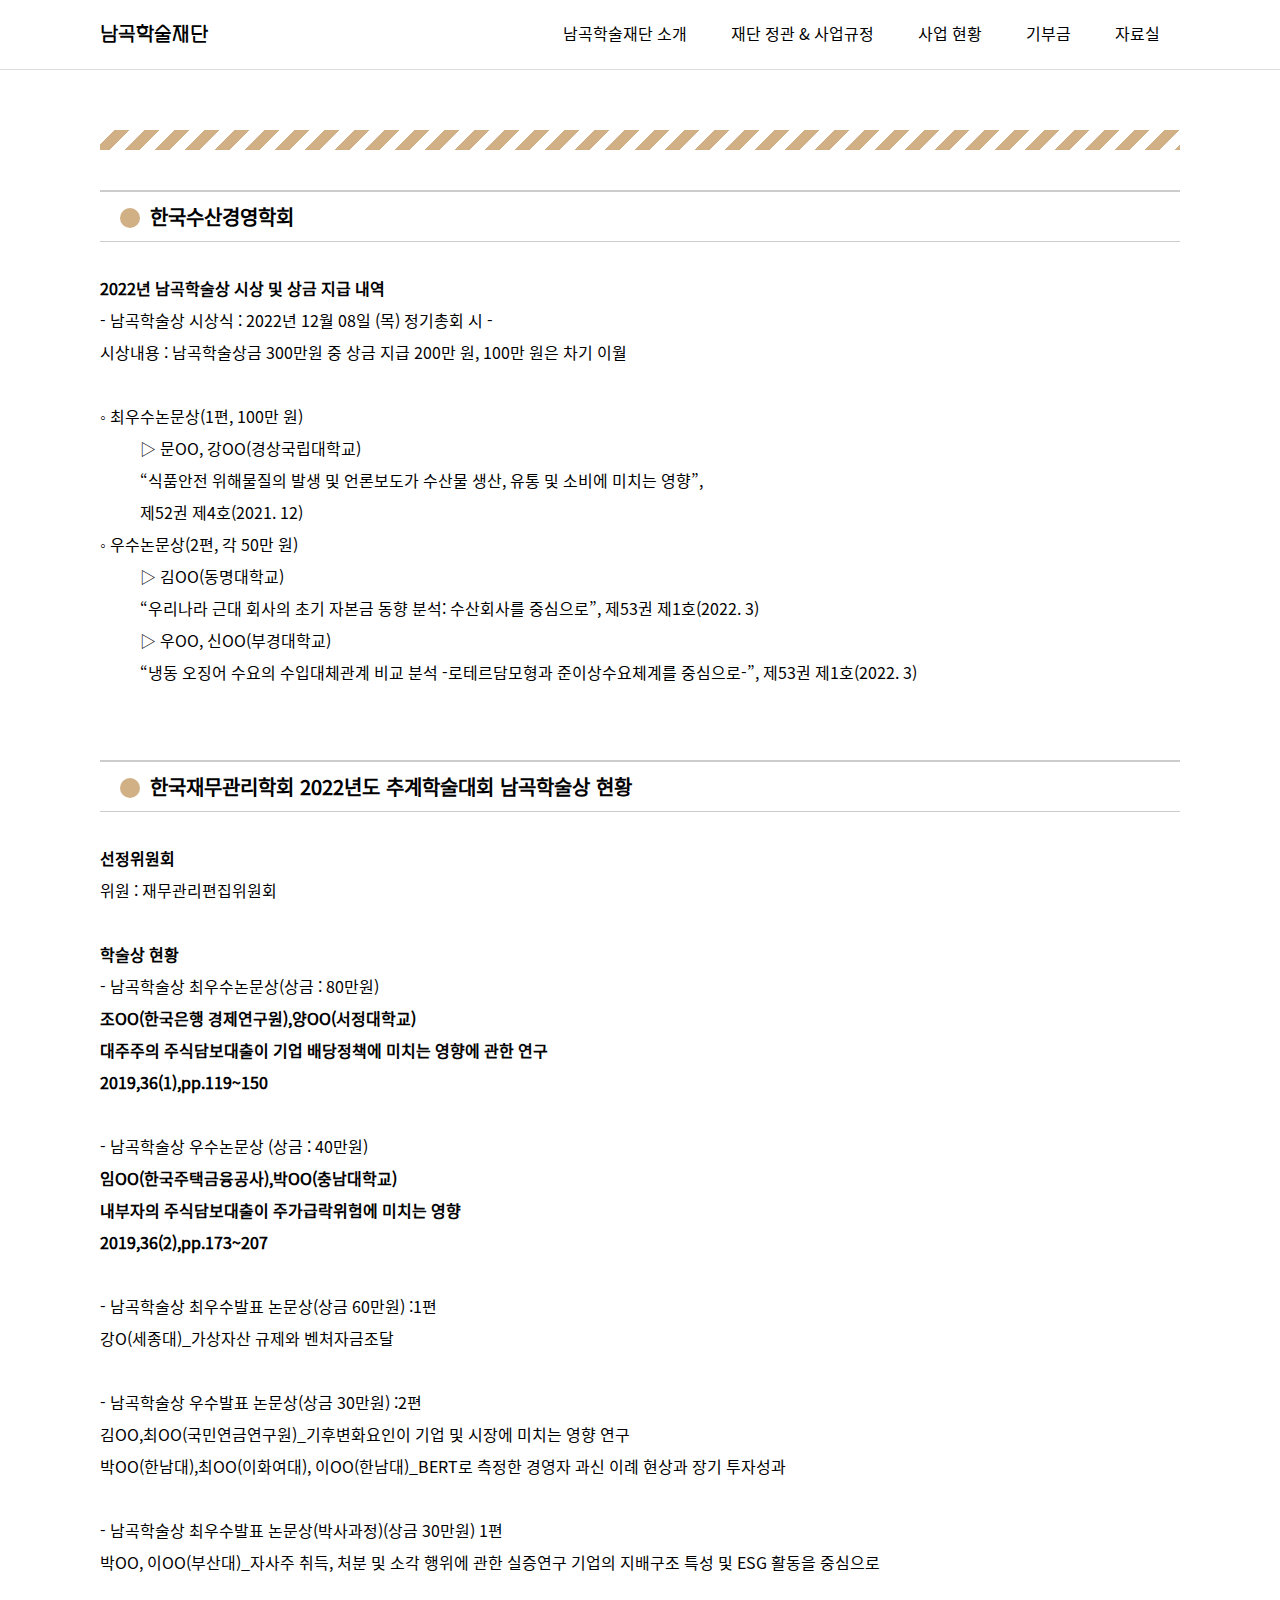
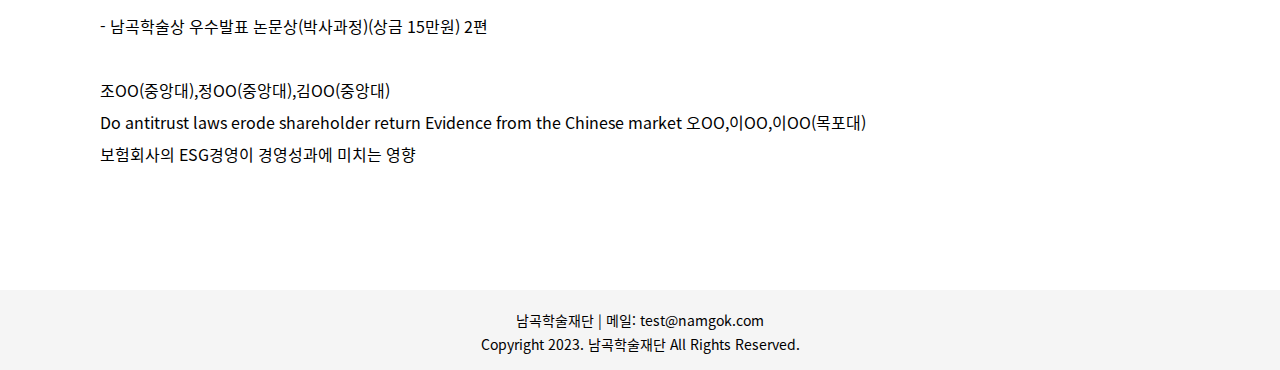
==== current.html @ 8aabb48a "Refactor: subPage 디렉토리 변경, 메인 공지사항 내용 추가" ====
<!DOCTYPE html>
<html lang="ko">
<head>
    <meta charset="UTF-8">
    <meta http-equiv="X-UA-Compatible" content="IE=edge">
    <meta name="viewport" content="width=device-width, initial-scale=1.0">
    <!-- webMaster -->
    <meta name="robots" content="all" />
    <meta name="title" content="남곡학술재단" />
    <meta name="subject" content="남곡학술재단" />
    <meta name="keywords" content="남곡학술재단, 남곡, 학술, 재단" />
    <meta name="description" content="남곡학술재단" />
    <title>남곡학술재단 홈페이지</title>
    <link rel="stylesheet" href="./css/style.css">
    <link rel="stylesheet" href="./css/font.css">
</head>
<body>
    <div id="wrapSub">
        <header id="header">
            <a class="logo" href="./index.html">남곡학술재단</a>
            <ul class="menu">
                <li><a href="./business.html">남곡학술재단 소개</a></li>
                <li><a href="./now.html">재단 정관 & 사업규정</a></li>
                <li><a href="./current.html">사업 현황</a></li>
                <li><a href="./donation.html">기부금</a></li>
                <li><a href="./reference.html">자료실</a></li>
            </ul>
        </header>

        <div id="container">
            <div class="topPattern"></div>
            <strong class="title">
                <i class="titleIcon"></i>한국수산경영학회
            </strong>

            <span class="text">
                <p class="subTitle">2022년 남곡학술상 시상 및 상금 지급 내역</p>
                - 남곡학술상 시상식 : 2022년 12월 08일 (목) 정기총회 시 -<br />
                시상내용 : 남곡학술상금 300만원 중 상금 지급 200만 원, 100만 원은 차기 이월<br /><br />

                ◦ 최우수논문상(1편, 100만 원)
                <p class="indent">▷ 문OO, 강OO(경상국립대학교)</p>
                <p class="indent">“식품안전 위해물질의 발생 및 언론보도가 수산물 생산, 유통 및 소비에 미치는 영향”,</p>
                <p class="indent">제52권 제4호(2021. 12)</p>

                ◦ 우수논문상(2편, 각 50만 원)
                <p class="indent">▷ 김OO(동명대학교)</p>
                <p class="indent">“우리나라 근대 회사의 초기 자본금 동향 분석: 수산회사를 중심으로”, 제53권 제1호(2022. 3)</p>
                <p class="indent">▷ 우OO, 신OO(부경대학교)</p>
                <p class="indent">“냉동 오징어 수요의 수입대체관계 비교 분석 -로테르담모형과 준이상수요체계를 중심으로-”, 제53권 제1호(2022. 3)</p><br />
            </span>

            <strong class="title">
                <i class="titleIcon"></i>한국재무관리학회 2022년도 추계학술대회 남곡학술상 현황
            </strong>

            <span class="text">
                <p class="subTitle">선정위원회</p>
                위원 : 재무관리편집위원회<br /><br />
                <p class="subTitle">학술상 현황</p>
                - 남곡학술상 최우수논문상(상금 : 80만원)<br />
                <p class="subTitle">조OO(한국은행 경제연구원),양OO(서정대학교)</p>
                <p class="subTitle">대주주의 주식담보대출이 기업 배당정책에 미치는 영향에 관한 연구</p>
                <p class="subTitle">2019,36(1),pp.119~150</p><br />
                
                - 남곡학술상 우수논문상 (상금 : 40만원)
                <p class="subTitle">임OO(한국주택금융공사),박OO(충남대학교)</p>
                <p class="subTitle">내부자의 주식담보대출이 주가급락위험에 미치는 영향</p>
                <p class="subTitle">2019,36(2),pp.173~207</p><br />
                
                - 남곡학술상 최우수발표 논문상(상금 60만원) :1편</br>
                강O(세종대)_가상자산 규제와 벤처자금조달</br></br>

                - 남곡학술상 우수발표 논문상(상금 30만원) :2편</br>
                김OO,최OO(국민연금연구원)_기후변화요인이 기업 및 시장에 미치는 영향 연구</br>
                박OO(한남대),최OO(이화여대), 이OO(한남대)_BERT로 측정한 경영자 과신 이례 현상과 장기 투자성과</br></br>

                - 남곡학술상 최우수발표 논문상(박사과정)(상금 30만원) 1편</br>
                박OO, 이OO(부산대)_자사주 취득, 처분 및 소각 행위에 관한 실증연구 기업의 지배구조 특성 및 ESG 활동을 중심으로</br></br>

                - 남곡학술상 우수발표 논문상(박사과정)(상금 15만원) 2편</br></br>
                조OO(중앙대),정OO(중앙대),김OO(중앙대)</br>
                Do antitrust laws erode shareholder return Evidence from the Chinese market 오OO,이OO,이OO(목포대)</br>
                보험회사의 ESG경영이 경영성과에 미치는 영향
            </span>
        </div>

        <footer id="footer">
            <address class="address">
                <span>남곡학술재단 |</span>
                메일: <a href="mailto:test@namgok.com">test@namgok.com</a>
            </address>
            <p class="copy">Copyright 2023. 남곡학술재단 All Rights Reserved.</p>
        </footer>
    </div>
</body>
</html>
---- css/style.css ----
/* 초기화 */
*{margin:0; padding:0; list-style:none;}

/* 전체 */
body{font-family:'noto-sans-Regular';}

/* wrap */
#wrapMain{width:100%; min-width:1000px; padding:0; margin:0 auto; box-sizing:border-box;}
#wrapSub{width:100%; min-width:1000px; padding:0; margin:0 auto; box-sizing:border-box;}

/* header */
#header{position:relative; width:100%; min-width:1200px; height:70px; margin:0 auto; padding:0 100px; border-bottom:1px solid #ddd; box-sizing:border-box;}

/* #header .logo{font-family:'SCDream4';} */
#header .logo{position:absolute; top:24px; font-family:'NIXGONFONTS_M'; font-size:20px !important;}
#header .logo{font-size:18px; font-weight:600; color:#000; text-decoration:none;}

#header .menu{position:absolute; top:21px; right:100px;}
#header .menu > li{display:inline-block; margin:0 20px;}
#header .menu > li:hover{font-weight:900;}
#header .menu > li > a{color:#000; text-decoration:none; word-break:break-all;}

/* container */
#wrapMain #container, #wrapSub #container{width:100%; box-sizing:border-box;}

/* container - main */
#wrapMain #container{text-align:center;}
#wrapMain #container .mainImg{position:relative; width:100%;}
#wrapMain #container .mainImg .mainText{position:absolute; width:100%; height:99.3%; padding:20% 0 0 16%; background-color:rgba(0, 0, 0, .4); font-size:22px; font-weight:200; color:#ccc; text-align:left; box-sizing:border-box;}
#wrapMain #container .mainImg .mainText > span{font-size:25px; font-weight:500; color:#fff;}
#wrapMain #container .mainImg .mainBanner{width:100%;}

#wrapMain #container .short_cut{display:inline-block; margin-top:60px;}
#wrapMain #container .short_cut > a{display:inline-block; padding:10px 20px; border:1px solid #ccc; border-radius:10px; text-decoration:none; color:#000;}
#wrapMain #container .short_cut > a > strong{margin-right:10px; vertical-align:middle; font-size:14px;}
#wrapMain #container .short_cut > a > img{width:100px; vertical-align:middle;}

#wrapMain #container .notice{margin-top:60px;}
#wrapMain #container .notice h4{display:inline-block; padding-bottom:6px; font-size:24px; border-bottom:1px solid #ccc;}
#wrapMain #container .notice .noticeArea{margin-top:20px;}
#wrapMain #container .notice .noticeBox{display:inline-block; width:500px; min-width:500px; margin:20px; padding:20px; border: 1px solid #ccc; border-radius:10px;}
#wrapMain #container .notice .noticeBox > h5{font-size:18px;}
#wrapMain #container .notice .noticeBox > p{margin-top:10px; font-size:15px;}
#wrapMain #container .notice .noticeBox > span{display:block; margin-top:40px; font-size:15px;}

/* container - sub */
#wrapSub #container{padding:60px 100px;}
.topPattern {width:100%; height:20px; margin-bottom:40px; background:linear-gradient(135deg, #fff 25%, #d0b084 0, #d0b084 50%, #fff 0, #fff 75%, #d0b084 0); -webkit-background-size:30px 30px; background-size:30px 30px;}
#wrapSub #container .title{display:block; border-top:2px solid #ccc; border-bottom:1px solid #ccc; margin-top:40px; padding:10px 20px; font-size:20px; vertical-align:middle;}
#wrapSub #container .title:nth-of-type(1){margin-top:0;}
#wrapSub #container .title .titleIcon{display:inline-block; margin-right:10px; padding:10px; border-radius:50%; background-color:#d0b084; vertical-align:middle; transform:translate(0, -10%);}
#wrapSub #container .text{display:block; margin-top:30px; line-height:32px;}
#wrapSub #container .text .subTitle{font-weight:900;}
#wrapSub #container .text .indent{text-indent:40px;}
#wrapSub #container .text a{color:#000;}

table, th, td{border:1px solid #000; border-collapse : collapse;}
table{width:50%; text-align:center;}
table:nth-of-type(even){margin-top:40px;}
table caption{text-align:left;}
table th{background-color: #f5f5f5;}
.fR{float:right;}

/* footer */
#footer{width:100%; height:40px; margin-top:60px; padding:20px 0; background-color:#f5f5f5; font-size:14px; text-align:center;}
#footer .address{font-style:normal;}
#footer .address > a{color:#000; text-decoration:none;}
#footer .copy{margin-top:4px;}
---- css/font.css ----
@charset "utf-8";

/* 본고딕 */
@font-face{
    font-family:'noto-sans-Black';
    src: url("../font/NotoSansKR-Black.otf");
}
@font-face{
    font-family:'noto-sans-Bold';
    src: url("../font/NotoSansKR-Bold.otf");
}
@font-face{
    font-family:'noto-sans-Light';
    src: url("../font/NotoSansKR-Light.otf");
}
@font-face{
    font-family:'noto-sans-Medium';
    src: url("../font/NotoSansKR-Medium.otf");
}
@font-face{
    font-family:'noto-sans-Regular';
    src: url("../font/NotoSansKR-Regular.otf");
}
@font-face{
    font-family:'noto-sans-Thin';
    src: url("../font/NotoSansKR-Thin.otf");
}

/* 에스코어 드림 */
@font-face{
    font-family:'SCDream1';
    src: url("../font/SCDream1.otf");
}
@font-face{
    font-family:'SCDream2';
    src: url("../font/SCDream2.otf");
}
@font-face{
    font-family:'SCDream3';
    src: url("../font/SCDream3.otf");
}
@font-face{
    font-family:'SCDream4';
    src: url("../font/SCDream4.otf");
}
@font-face{
    font-family:'SCDream5';
    src: url("../font/SCDream5.otf");
}
@font-face{
    font-family:'SCDream6';
    src: url("../font/SCDream6.otf");
}
@font-face{
    font-family:'SCDream7';
    src: url("../font/SCDream7.otf");
}
@font-face{
    font-family:'SCDream8';
    src: url("../font/SCDream8.otf");
}
@font-face{
    font-family:'SCDream9';
    src: url("../font/SCDream9.otf");
}

/* 닉스곤 */
@font-face{
    font-family:'NIXGONFONTS_L';
    src: url("../font/NIXGONFONTS_L_2.0.otf");
}
@font-face{
    font-family:'NIXGONFONTS_M';
    src: url("../font/NIXGONFONTS_M_2.0.otf");
}
@font-face{
    font-family:'NIXGONFONTS_B';
    src: url("../font/NIXGONFONTS_B_2.0.otf");
}
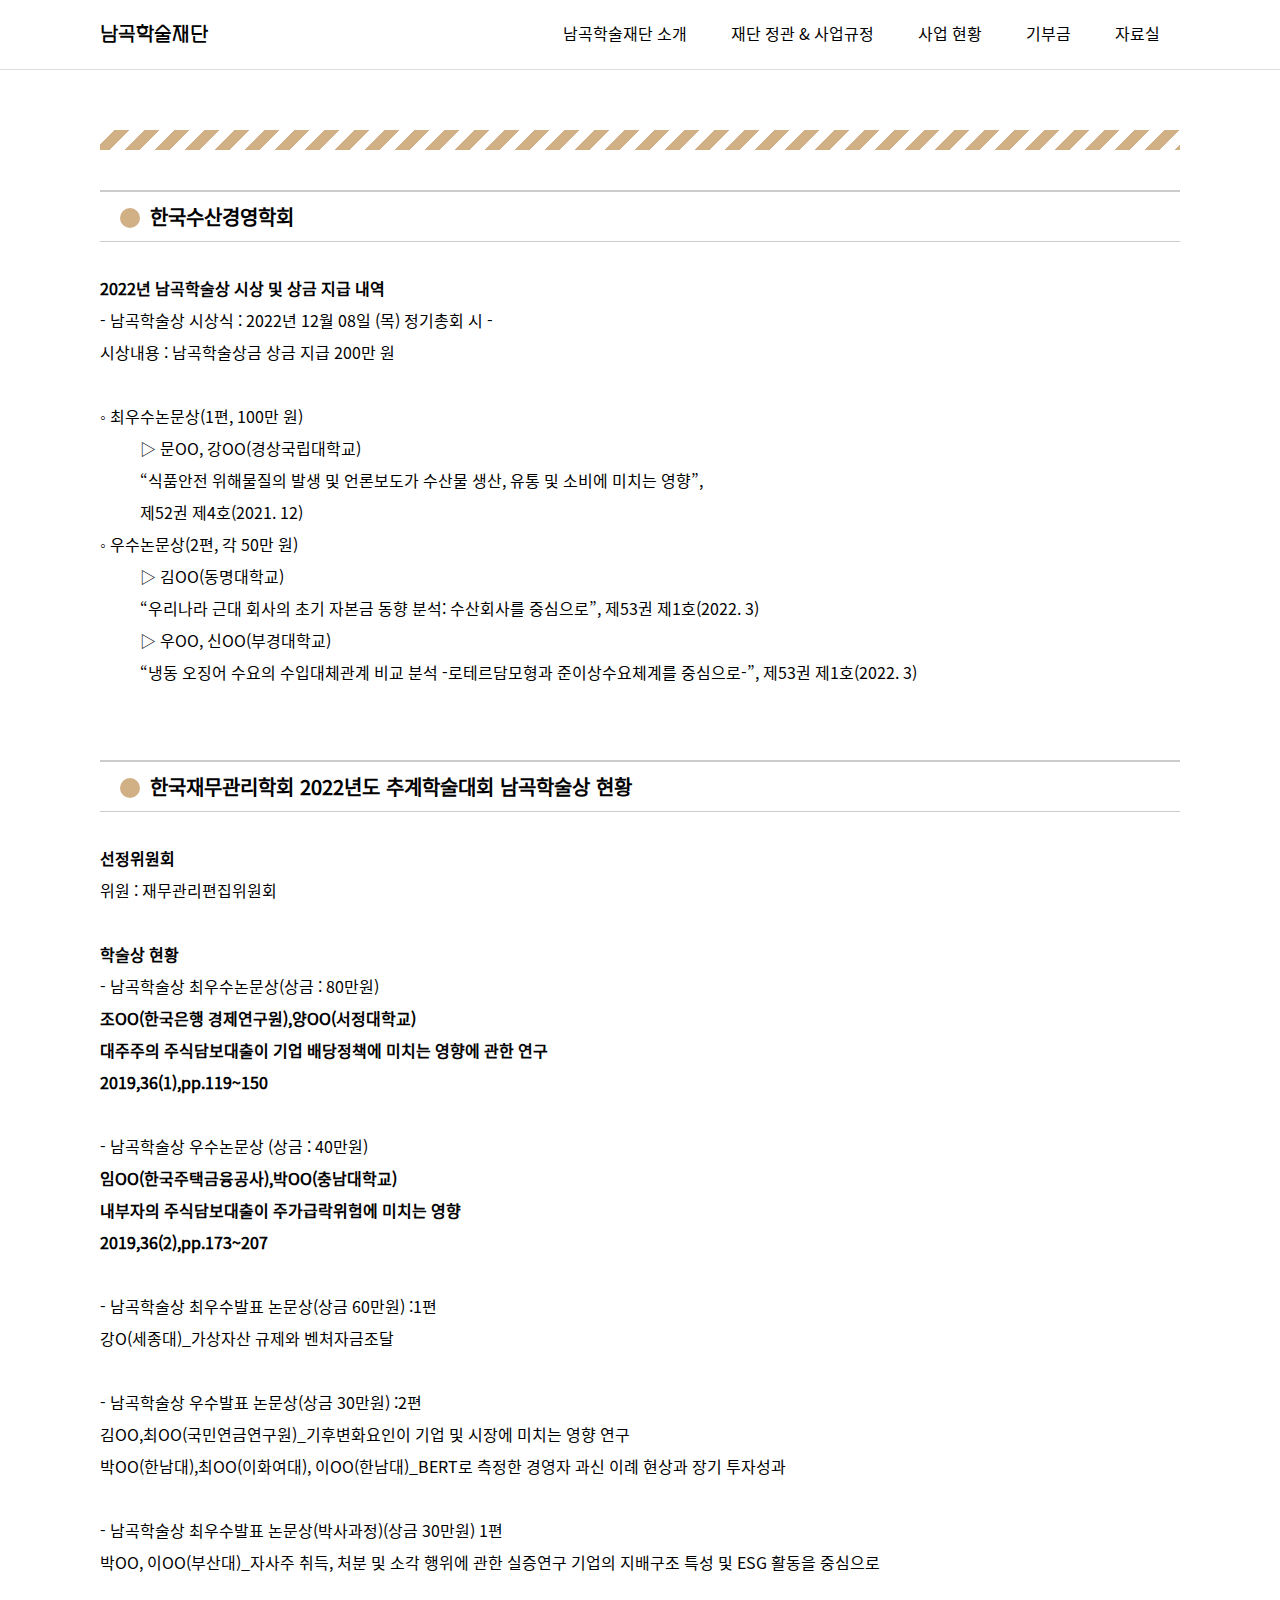
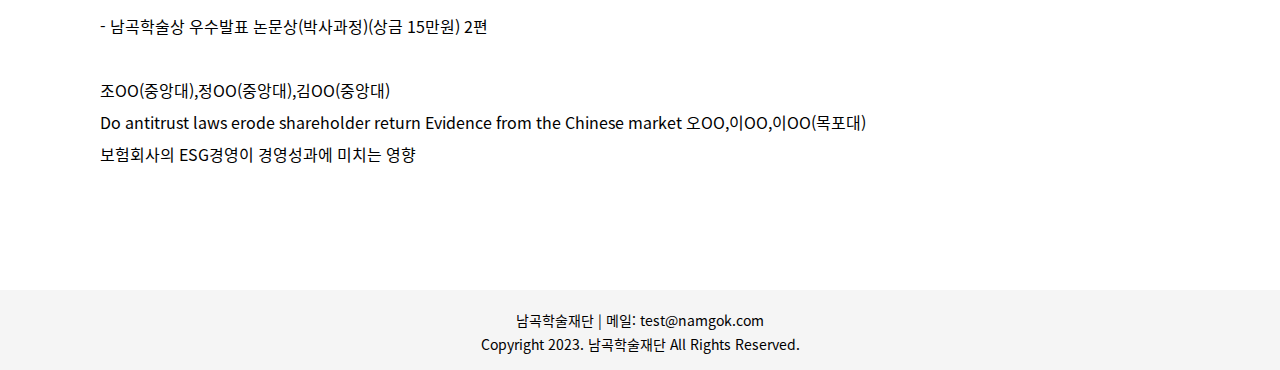
==== commit cba9a1ed: "Refactor: 텍스트 수정" ====
--- a/current.html
+++ b/current.html
@@ -36,7 +36,7 @@
             <span class="text">
                 <p class="subTitle">2022년 남곡학술상 시상 및 상금 지급 내역</p>
                 - 남곡학술상 시상식 : 2022년 12월 08일 (목) 정기총회 시 -<br />
-                시상내용 : 남곡학술상금 300만원 중 상금 지급 200만 원, 100만 원은 차기 이월<br /><br />
+                시상내용 : 남곡학술상금 상금 지급 200만 원<br /><br />
 
                 ◦ 최우수논문상(1편, 100만 원)
                 <p class="indent">▷ 문OO, 강OO(경상국립대학교)</p>
